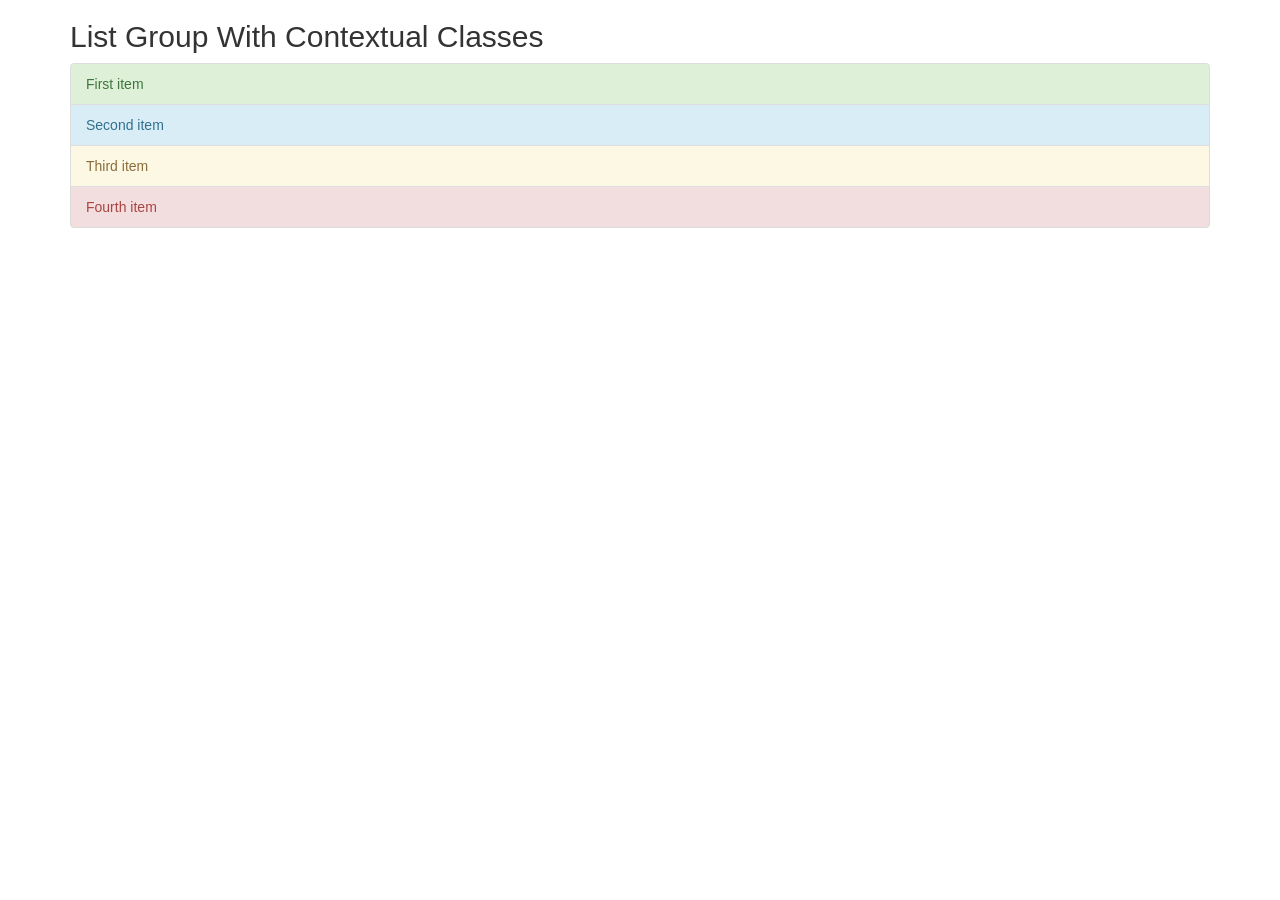
==== data/index.html @ b7281164 "Segundo robo, pero este si funciona!!!" ====
<!DOCTYPE html>
<html lang="en">
<head>
  <title>Bootstrap Example</title>
  <meta charset="utf-8">
  <meta name="viewport" content="width=device-width, initial-scale=1">
  <link rel="stylesheet" href="https://maxcdn.bootstrapcdn.com/bootstrap/3.4.1/css/bootstrap.min.css">
  <script src="https://ajax.googleapis.com/ajax/libs/jquery/3.5.1/jquery.min.js"></script>
  <script src="https://maxcdn.bootstrapcdn.com/bootstrap/3.4.1/js/bootstrap.min.js"></script>
</head>
<body>

<div class="container">
  <h2>List Group With Contextual Classes</h2>
  <ul class="list-group">
    <li class="list-group-item list-group-item-success">First item</li>
    <li class="list-group-item list-group-item-info">Second item</li>
    <li class="list-group-item list-group-item-warning">Third item</li>
    <li class="list-group-item list-group-item-danger">Fourth item</li>
  </ul>
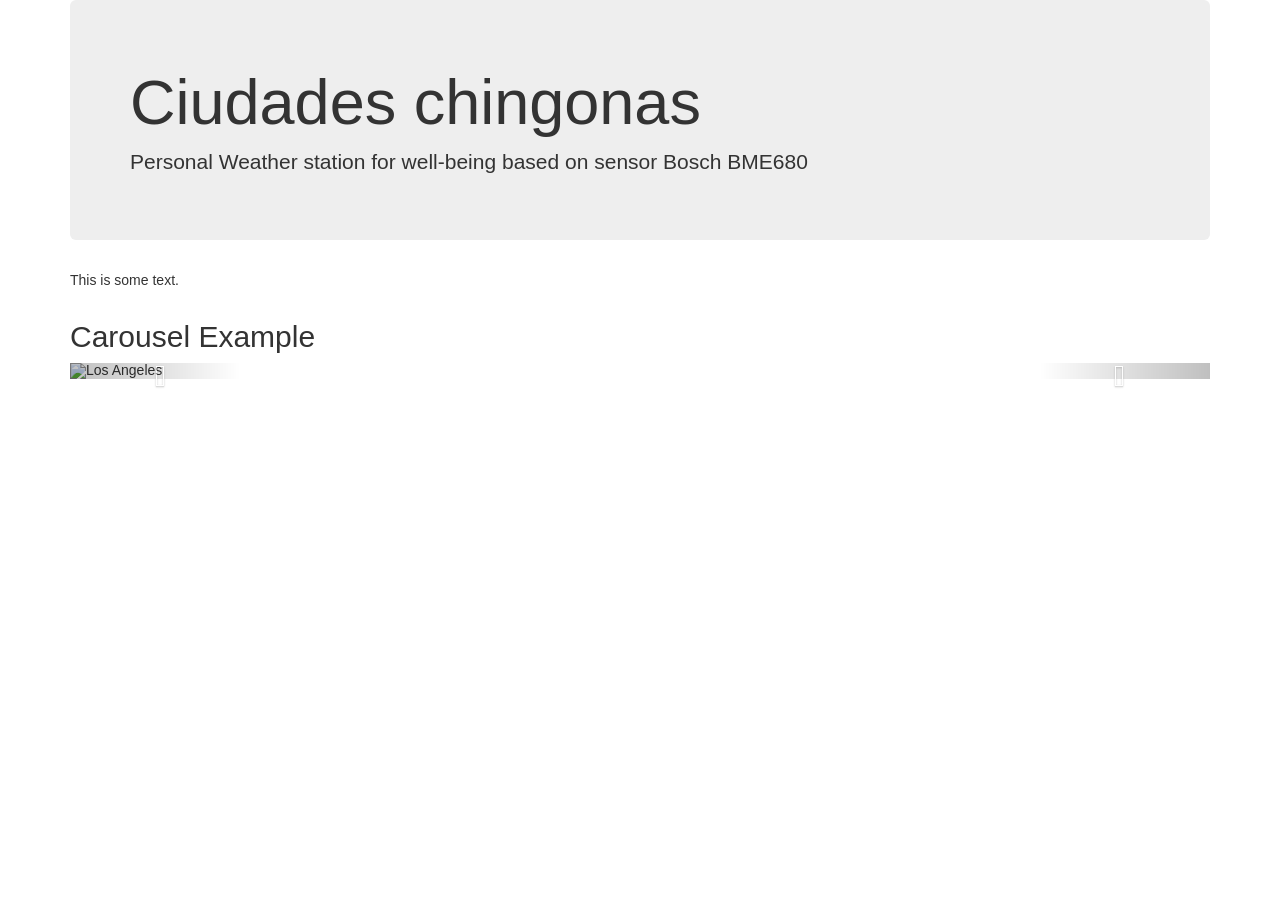
==== commit 68faa083: "Prueba de HighCharts inside Carousel con leyendo URI" ====
--- a/data/index.html
+++ b/data/index.html
@@ -1,20 +1,136 @@
 <!DOCTYPE html>
 <html lang="en">
+
 <head>
   <title>Bootstrap Example</title>
   <meta charset="utf-8">
   <meta name="viewport" content="width=device-width, initial-scale=1">
-  <link rel="stylesheet" href="https://maxcdn.bootstrapcdn.com/bootstrap/3.4.1/css/bootstrap.min.css">
-  <script src="https://ajax.googleapis.com/ajax/libs/jquery/3.5.1/jquery.min.js"></script>
-  <script src="https://maxcdn.bootstrapcdn.com/bootstrap/3.4.1/js/bootstrap.min.js"></script>
+  <link rel="stylesheet" href="bootstrap.min.css">
+  <script src="https://code.highcharts.com/highcharts.js"></script>
+
 </head>
+
 <body>
+  <div class="container">
+    <div class="jumbotron">
+      <h1>Ciudades chingonas</h1>
+      <p>Personal Weather station for well-being based on sensor Bosch BME680</p>
+    </div>
+    <p>This is some text.</p>
+  </div>
+  <div class="container">
+    <h2>Carousel Example</h2>
+    <div id="myCarousel" class="carousel slide" data-ride="carousel">
+      <!-- Indicators -->
+      <ol class="carousel-indicators">
+        <li data-target="#myCarousel" data-slide-to="0" class="active"></li>
+        <li data-target="#myCarousel" data-slide-to="1"></li>
+        <li data-target="#myCarousel" data-slide-to="2"></li>
+        <li data-target="#myCarousel" data-slide-to="3"></li>
 
-<div class="container">
-  <h2>List Group With Contextual Classes</h2>
-  <ul class="list-group">
-    <li class="list-group-item list-group-item-success">First item</li>
-    <li class="list-group-item list-group-item-info">Second item</li>
-    <li class="list-group-item list-group-item-warning">Third item</li>
-    <li class="list-group-item list-group-item-danger">Fourth item</li>
-  </ul>
+      </ol>
+
+      <!-- Wrapper for slides -->
+      <div class="carousel-inner">
+
+        <div class="item active">
+          <img src="https://cdn.pixabay.com/photo/2020/04/22/16/05/los-angeles-5078872__340.jpg" alt="Los Angeles" style="width:100%;">
+          <div class="carousel-caption">
+            <h3>Los Angeles</h3>
+            <p>LA is always so much fun!</p>
+          </div>
+        </div>
+
+        <div class="item">
+          <img src="https://www.urban-hub.com/wp/wp-content/uploads/2020/03/Chicago_City_Keyvisual_Teaser.jpg" alt="Chicago" style="width:100%;">
+          <div class="carousel-caption">
+            <h3>Chicago</h3>
+            <p>Thank you, Chicago!</p>
+          </div>
+        </div>
+
+        <div class="item">
+          <img src="https://newsdigitaltv.com/wp-content/uploads/2021/04/manza.jpg" alt="New York" style="width:100%;">
+          <div class="carousel-caption">
+            <h3>New York</h3>
+            <p>We love the Big Apple!</p>
+          </div>
+        </div>
+
+<!-- item de prueba -->
+        <div class="item">
+          <!-- <img src="https://newsdigitaltv.com/wp-content/uploads/2021/04/manza.jpg" alt="New York" style="width:100%;"> -->
+            <div id="chart-temperature" class="container"></div><br>
+          <div class="carousel-caption">
+            <h3>Temperature</h3>
+            <!-- <p>We love the Big Apple!</p> -->
+          </div>
+        </div>
+<!-- /////////////////////// -->
+      </div>
+
+      <!-- Left and right controls -->
+      <a class="left carousel-control" href="#myCarousel" data-slide="prev">
+        <span class="glyphicon glyphicon-chevron-left"></span>
+        <span class="sr-only">Previous</span>
+      </a>
+      <a class="right carousel-control" href="#myCarousel" data-slide="next">
+        <span class="glyphicon glyphicon-chevron-right"></span>
+        <span class="sr-only">Next</span>
+      </a>
+    </div>
+  </div>
+
+
+  <script src="jquery.min.js"></script>
+  <script src="bootstrap.min.js"></script>
+</body>
+
+<!-- script temperature -->
+<script>
+var chartT = new Highcharts.Chart({
+    chart: { renderTo: 'chart-temperature',
+             backgroundColor: '#FCFFC5'  },
+    title: { text: 'BME680 Temperature Chart' },
+    series: [{
+        showInLegend: false,
+        data: []
+    }],
+    plotOptions: {
+        line: {
+            animation: false,
+            dataLabels: { enabled: true }
+        },
+        series: { color: '#059e8a' }
+    },
+    xAxis: {
+        type: 'datetime',
+        dateTimeLabelFormats: { second: '%H:%M:%S' }
+    },
+    yAxis: {
+        title: { text: 'Temperature in Celsius' }
+    },
+    credits: { enabled: false }
+});
+setInterval(function () {
+    var xhttp = new XMLHttpRequest();
+    xhttp.onreadystatechange = function () {
+        if (this.readyState == 4 && this.status == 200) {
+            var x = (new Date()).getTime(),
+                y = parseFloat(this.responseText);
+
+            if (chartT.series[0].data.length > 40) {
+                chartT.series[0].addPoint([x, y], true, true, true);
+            } else {
+                chartT.series[0].addPoint([x, y], true, false, true);
+            }
+        }
+    };
+    xhttp.open("GET", "/temperature", true);
+    xhttp.send();
+}, 2000);
+</script>
+<!-- ********************* -->
+
+
+</html>
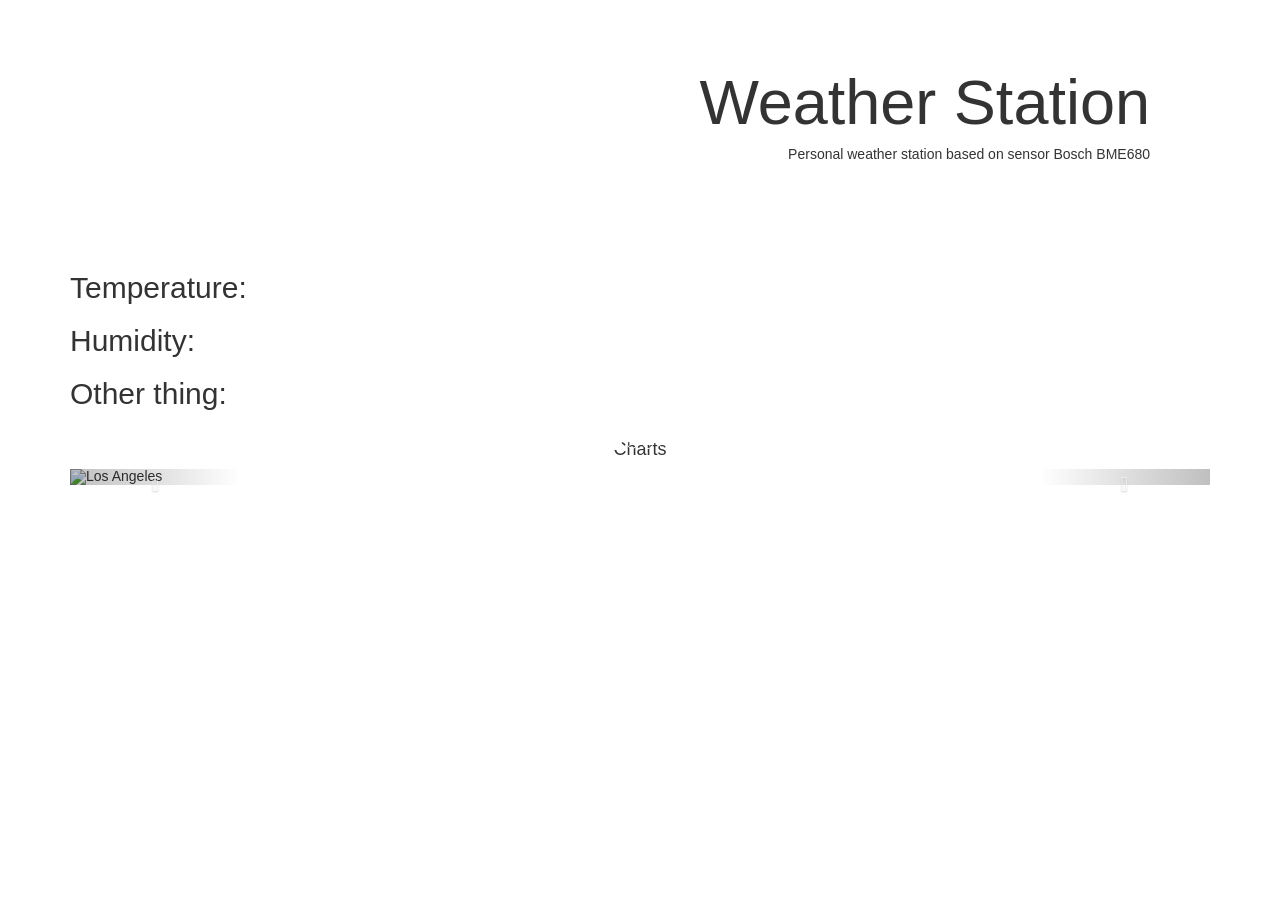
==== commit 103fef67: "Datos de envio completados y jumbotron casi listo. Falta casi todo el front-end" ====
--- a/data/index.html
+++ b/data/index.html
@@ -2,25 +2,53 @@
 <html lang="en">
 
 <head>
-  <title>Bootstrap Example</title>
+  <title>Weather Station</title>
   <meta charset="utf-8">
   <meta name="viewport" content="width=device-width, initial-scale=1">
   <link rel="stylesheet" href="bootstrap.min.css">
   <script src="https://code.highcharts.com/highcharts.js"></script>
-
 </head>
+
+<!-- jumbotron "https://i.ibb.co/4N8XXjh/frame7.png" -->
 
 <body>
   <div class="container">
+    <style>
+  .jumbotron {
+    background: url("https://i.ibb.co/RH3ssCR/frame7.png");
+    height: 100%;
+    /* You must set a specified height */
+    background-position: left bottom; /* Center the image */
+    background-repeat: no-repeat;
+    /* Do not repeat the image */
+    background-size: cover;
+  }
+
+  /* .jumbotron {
+    background-image: url(https://i.ibb.co/5jM9DC8/frame5.png);
+    background-size: cover;
+    height: 100%;} */
+</style>
     <div class="jumbotron">
-      <h1>Ciudades chingonas</h1>
-      <p>Personal Weather station for well-being based on sensor Bosch BME680</p>
+      <h1 class="text-right"> Weather Station</h1>
+      <h5 class="text-right">Personal weather station based on sensor Bosch BME680</h5>
     </div>
-    <p>This is some text.</p>
   </div>
+
+<div class="container">
+  <h2>Temperature:</h2>
+  <h3 id="temp"></h3>
+  <h2>Humidity:</h2>
+  <h3 id="hum"></h3>
+  <h2>Other thing:</h2>
+  <h3 id="pres"></h3>
+</div>
+  <!-- fin jumbotron   -->
+
+  <!-- Carousel -->
   <div class="container">
-    <h2>Carousel Example</h2>
-    <div id="myCarousel" class="carousel slide" data-ride="carousel">
+    <h4 class="text-center">Charts</h4>
+    <div id="myCarousel" class="carousel slide" data-ride="carousel" data-interval="false">
       <!-- Indicators -->
       <ol class="carousel-indicators">
         <li data-target="#myCarousel" data-slide-to="0" class="active"></li>
@@ -57,27 +85,35 @@
           </div>
         </div>
 
-<!-- item de prueba -->
+        <!-- item de prueba -->
         <div class="item">
           <!-- <img src="https://newsdigitaltv.com/wp-content/uploads/2021/04/manza.jpg" alt="New York" style="width:100%;"> -->
-            <div id="chart-temperature" class="container"></div><br>
+          <div id="chart-temperature" class="container"></div><br>
           <div class="carousel-caption">
             <h3>Temperature</h3>
             <!-- <p>We love the Big Apple!</p> -->
           </div>
         </div>
-<!-- /////////////////////// -->
+        <!-- /////////////////////// -->
       </div>
 
       <!-- Left and right controls -->
       <a class="left carousel-control" href="#myCarousel" data-slide="prev">
-        <span class="glyphicon glyphicon-chevron-left"></span>
+  <span class="glyphicon glyphicon-arrow-left"></span>
+  <span class="sr-only">Previous</span>
+</a>
+<a class="right carousel-control" href="#myCarousel" data-slide="next">
+  <span class="glyphicon glyphicon-arrow-right"></span>
+  <span class="sr-only">Next</span>
+</a>
+      <!-- <a class="left carousel-control" href="#myCarousel" data-slide="prev">
+        <span class="glyphicon glyphicon-backward"></span>
         <span class="sr-only">Previous</span>
       </a>
       <a class="right carousel-control" href="#myCarousel" data-slide="next">
-        <span class="glyphicon glyphicon-chevron-right"></span>
+        <span class="glyphicon glyphicon-forward"></span>
         <span class="sr-only">Next</span>
-      </a>
+      </a> -->
     </div>
   </div>
 
@@ -88,48 +124,87 @@
 
 <!-- script temperature -->
 <script>
-var chartT = new Highcharts.Chart({
-    chart: { renderTo: 'chart-temperature',
-             backgroundColor: '#FCFFC5'  },
-    title: { text: 'BME680 Temperature Chart' },
+  var chartT = new Highcharts.Chart({
+    chart: {
+      renderTo: 'chart-temperature',
+      backgroundColor: '#FCFFC5'
+    },
+    title: {
+      text: 'BME680 Temperature Chart'
+    },
     series: [{
-        showInLegend: false,
-        data: []
+      showInLegend: false,
+      data: []
     }],
     plotOptions: {
-        line: {
-            animation: false,
-            dataLabels: { enabled: true }
-        },
-        series: { color: '#059e8a' }
+      line: {
+        animation: true,
+        dataLabels: {
+          enabled: true
+        }
+      },
+      series: {
+        color: '#059e8a'
+      }
     },
     xAxis: {
-        type: 'datetime',
-        dateTimeLabelFormats: { second: '%H:%M:%S' }
+      type: 'datetime',
+      dateTimeLabelFormats: {
+        second: '%H:%M:%S'
+      }
     },
     yAxis: {
-        title: { text: 'Temperature in Celsius' }
-    },
-    credits: { enabled: false }
-});
-setInterval(function () {
+      title: {
+        text: 'Temperature in Celsius'
+      }
+    },
+    credits: {
+      enabled: false
+    }
+  });
+  setInterval(function() {
     var xhttp = new XMLHttpRequest();
-    xhttp.onreadystatechange = function () {
-        if (this.readyState == 4 && this.status == 200) {
-            var x = (new Date()).getTime(),
-                y = parseFloat(this.responseText);
-
-            if (chartT.series[0].data.length > 40) {
-                chartT.series[0].addPoint([x, y], true, true, true);
-            } else {
-                chartT.series[0].addPoint([x, y], true, false, true);
-            }
+    xhttp.onreadystatechange = function() {
+      if (this.readyState == 4 && this.status == 200) {
+        var x = (new Date()).getTime(),
+          y = parseFloat(this.responseText);
+
+        if (chartT.series[0].data.length > 40) {
+          chartT.series[0].addPoint([x, y], true, true, true);
+        } else {
+          chartT.series[0].addPoint([x, y], true, false, true);
         }
+      }
     };
     xhttp.open("GET", "/temperature", true);
     xhttp.send();
-}, 2000);
+  }, 2000);
 </script>
+<!-- **********Script reception data*********** -->
+<script>
+  function renew() {
+    fetch('/info').then(function(response) {
+      return response.json();
+    }).then(function(array) {
+      var elem = document.querySelector('#temp');
+      array[2] != 'nan' ? elem.innerHTML = array[0] + '°C' : elem.innerHTML = '---------';
+      elem = document.querySelector('#hum');
+      array[2] != 'nan' ? elem.innerHTML = array[1] + ' %' : elem.innerHTML = 'Fehler';
+      elem = document.querySelector('#pres');
+      array[2] != 'nan' ? elem.innerHTML = array[2] + ' hPa' : elem.innerHTML = '---------';
+    });
+  }
+  document.addEventListener('DOMContentLoaded', renew);
+  setInterval(renew, 1000)
+</script>
+<!-- ********************* -->
+<!-- ********************* -->
+<!-- ********************* -->
+<!-- ********************* -->
+<!-- ********************* -->
+<!-- ********************* -->
+<!-- ********************* -->
+<!-- ********************* -->
 <!-- ********************* -->
 
 
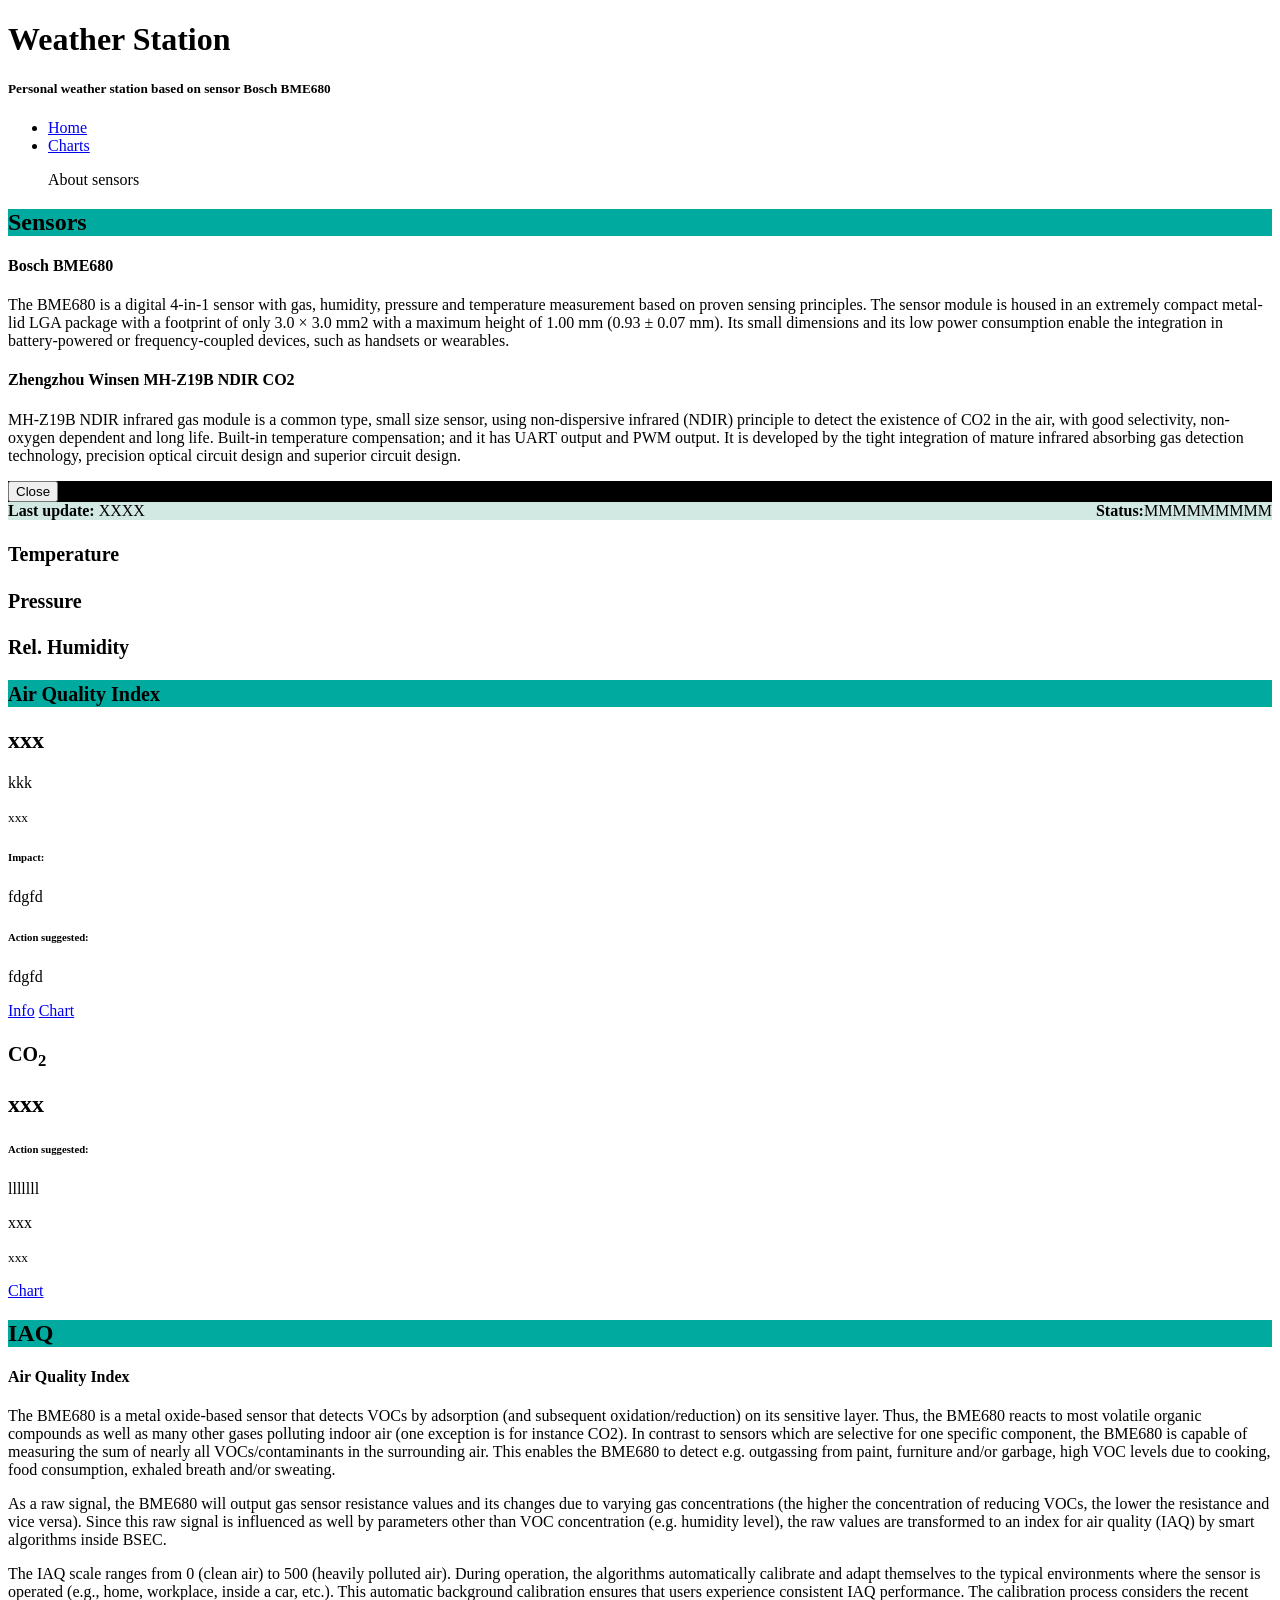
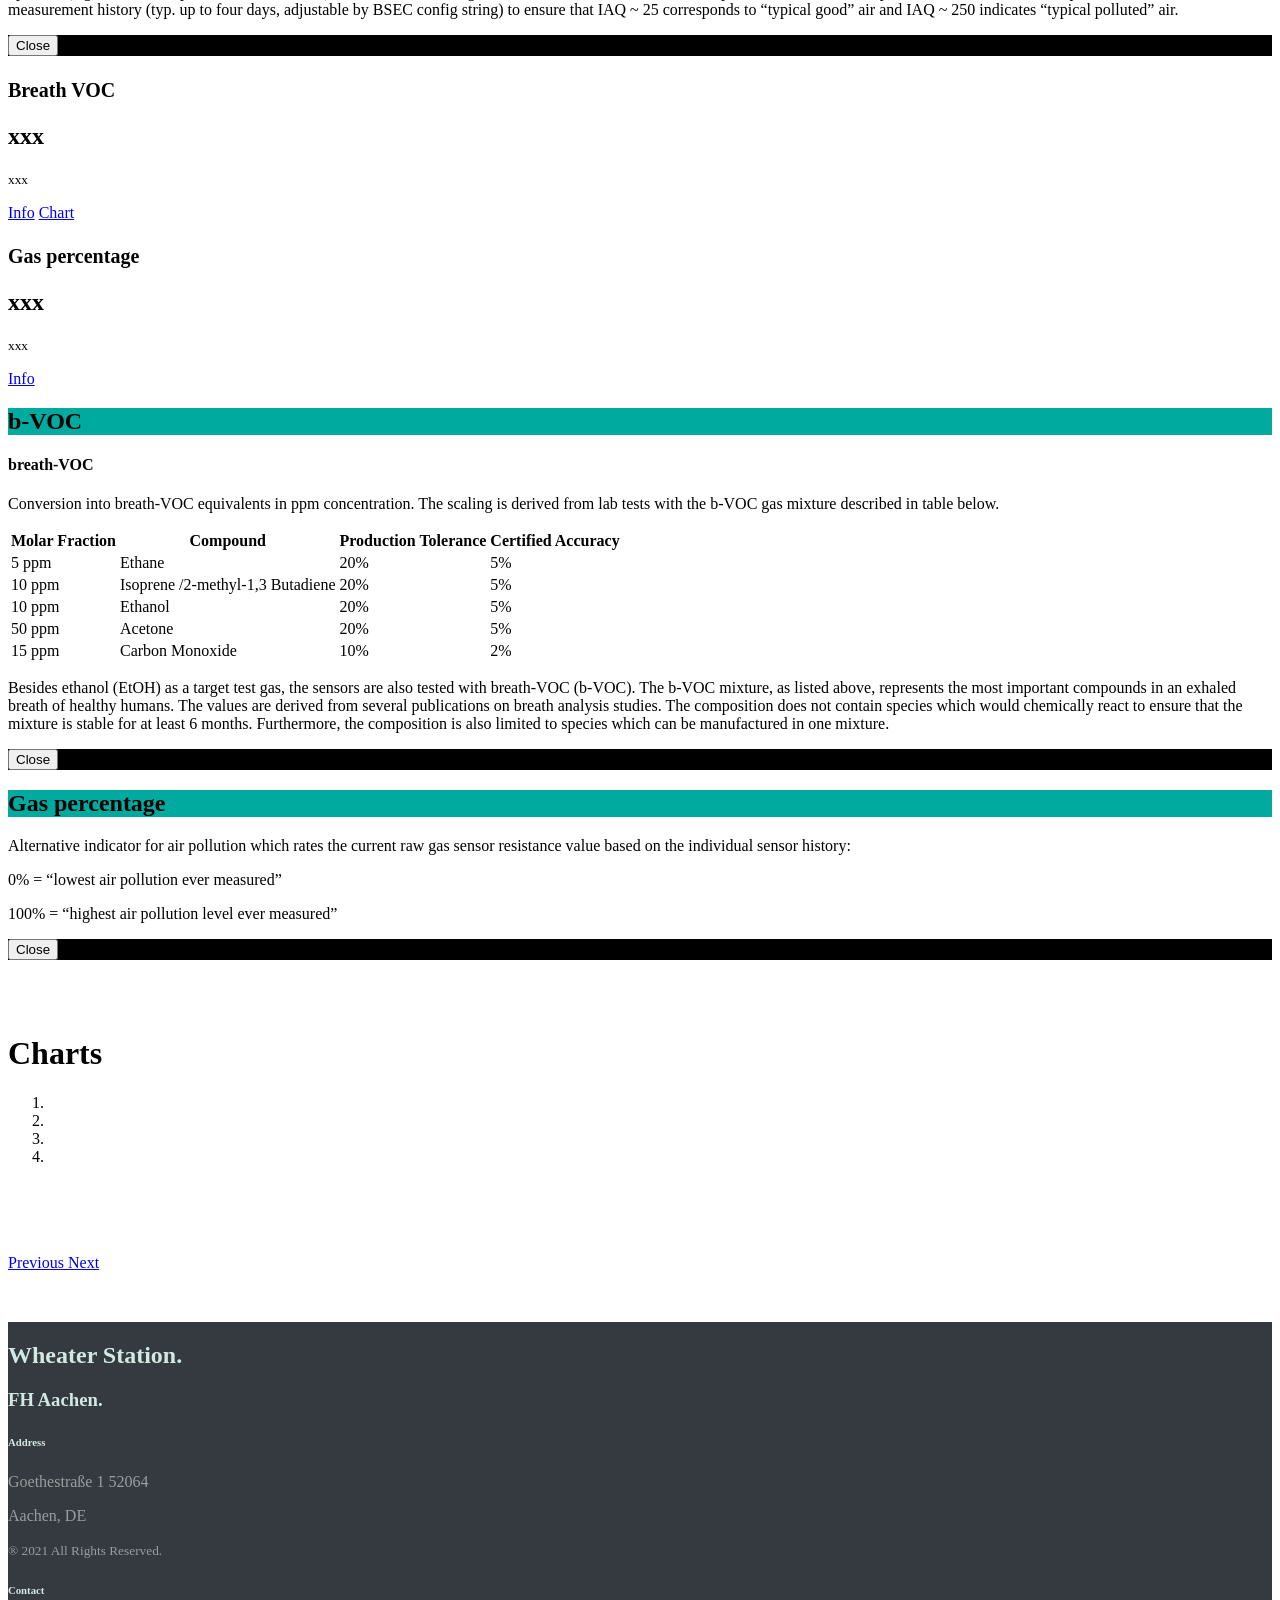
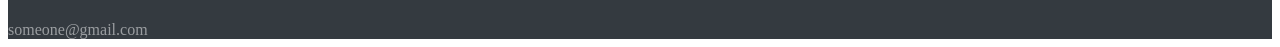
==== commit 7e74b1d0: "First web server release" ====
--- a/data/index.html
+++ b/data/index.html
@@ -12,114 +12,531 @@
 <!-- jumbotron "https://i.ibb.co/4N8XXjh/frame7.png" -->
 
 <body>
+
   <div class="container">
     <style>
-  .jumbotron {
-    background: url("https://i.ibb.co/RH3ssCR/frame7.png");
-    height: 100%;
-    /* You must set a specified height */
-    background-position: left bottom; /* Center the image */
-    background-repeat: no-repeat;
-    /* Do not repeat the image */
-    background-size: cover;
-  }
-
-  /* .jumbotron {
-    background-image: url(https://i.ibb.co/5jM9DC8/frame5.png);
-    background-size: cover;
-    height: 100%;} */
-</style>
-    <div class="jumbotron">
+      .jumbotron {
+        background: url("https://i.ibb.co/RH3ssCR/frame7.png");
+        height: 100%;
+        /* You must set a specified height */
+        background-position: left bottom;
+        /* Center the image */
+        background-repeat: no-repeat;
+        /* Do not repeat the image */
+        background-size: cover;
+      }
+    </style>
+    <div class="jumbotron" id="webhome">
       <h1 class="text-right"> Weather Station</h1>
       <h5 class="text-right">Personal weather station based on sensor Bosch BME680</h5>
     </div>
   </div>
-
-<div class="container">
-  <h2>Temperature:</h2>
-  <h3 id="temp"></h3>
-  <h2>Humidity:</h2>
-  <h3 id="hum"></h3>
-  <h2>Other thing:</h2>
-  <h3 id="pres"></h3>
-</div>
-  <!-- fin jumbotron   -->
-
-  <!-- Carousel -->
+  <!----------------------------------------------------------->
+  <!-- Nav bar -->
+
+  <!-- <div class="container"> -->
+  <nav class="navbar navbar-expand-sm bg-dark navbar-dark sticky-top">
+    <!-- <a class="navbar-brand" href="#">WebSiteName</a> -->
+    <!-- <a class="navbar-brand" id="hora">Logo</a> -->
+    <ul class="navbar-nav mr-auto">
+      <li class="nav-item">
+        <a class="nav-link" href="#webhome">Home</a>
+      </li>
+      <li class="nav-item">
+        <a class="nav-link" href="#gotocharts">Charts</a>
+      </li>
+    </ul>
+    <!-- <ul class="nav navbar-nav"> -->
+    <!-- <li class="active"><a href="#webhome">Home</a></li> -->
+    <!-- <li class="active"><a href="#placecharts">Charts</a></li> -->
+    <!-- <li><a href="#webshome">Page 1</a></li>
+        <li><a href="#">Page 2</a></li> -->
+    <!-- </ul> -->
+    <ul class="nav navbar-nav">
+      <!-- <li><a href="#"><span class="glyphicon glyphicon-user"></span> Sign Up</a></li> -->
+      <!-- <li><a href="#">About</a></li> -->
+      <!-- <li><a data-toggle="modal" data-target="#myModal">About sensors</a></li> -->
+      <span class="navbar-text" data-toggle="modal" data-target="#myModalAbout">About sensors</span>
+
+    </ul>
+    <!-- ------- -->
+    <!-- Modal -->
+    <!-- ------- -->
+  </nav>
+
+  <!-- START MODAL ABOUT -->
+  <div class="modal fade" id="myModalAbout">
+    <div class="modal-dialog">
+
+      <!-- Modal content-->
+      <style>
+        .modal-header {
+          background-color: #00AA9E
+        }
+
+        .modal-footer {
+          background-color: #000000
+        }
+      </style>
+      <div class="modal-content">
+        <div class="modal-header">
+          <!-- <button type="button" class="close" data-dismiss="modal">&times;</button> -->
+          <h2 class="modal-title">Sensors</h2>
+        </div>
+        <div class="modal-body">
+          <h4> Bosch BME680 </h4>
+          <p>The BME680 is a digital 4-in-1 sensor with gas, humidity,
+            pressure and temperature measurement based on proven sensing
+            principles. The sensor module is housed in an extremely compact
+            metal-lid LGA package with a footprint of only 3.0 × 3.0 mm2 with
+            a maximum height of 1.00 mm (0.93 ± 0.07 mm). Its small dimensions
+            and its low power consumption enable the integration in battery-powered
+            or frequency-coupled devices, such as handsets or wearables.</p>
+          <h4> Zhengzhou Winsen MH-Z19B NDIR CO2 </h4>
+          <p>MH-Z19B NDIR infrared gas module is a common type, small size
+            sensor, using non-dispersive infrared (NDIR) principle to detect
+            the existence of CO2 in the air, with good selectivity,
+            non-oxygen dependent and long life. Built-in temperature compensation;
+            and it has UART output and PWM output. It is developed by the
+            tight integration of mature infrared absorbing gas detection
+            technology, precision optical circuit design and superior
+            circuit design.</p>
+        </div>
+        <div class="modal-footer">
+          <button type="button" class="btn btn-danger" data-dismiss="modal">Close</button>
+        </div>
+      </div>
+
+    </div>
+  </div>
+  <!-- ENDS MODAL ABOUT -->
+
+
+
+  <!-- ALERT BAR START -->
   <div class="container">
-    <h4 class="text-center">Charts</h4>
-    <div id="myCarousel" class="carousel slide" data-ride="carousel" data-interval="false">
-      <!-- Indicators -->
+
+    <style>
+      .alert-custom {
+        background-color: #D1E8E3;
+        color: #000000;
+      }
+    </style>
+
+    <div class="alert alert-custom show" role="alert">
+      <strong>Last update:</strong> <span id="hora">XXXX</span>
+      <span style="float:right;" id="text_status"> MMMMMMMMM </span>
+      <span style="float:right;"><strong> Status: </strong></span>
+    </div>
+
+  </div>
+
+  <!-- ALERT BAR END -->
+
+  <!-- QUITAR, EN LO QUE DESCUBRO COMO CAMBIAR EL COLOR -->
+  <!-- <input type="hidden" id="iaq_color"> -->
+  <!-- ************************************************ -->
+
+  <div class="container">
+    <div class="col d-flex justify-content-center">
+      <div class="card-columns">
+
+        <div class="card text-center border-dark mt-3 mb-3" style="max-width: 18rem;">
+          <div class="card-header text-white bg-dark">
+            <h2> <small>Temperature</small></h2>
+          </div>
+          <div class="card-body text-dark">
+            <h2 class="card-title" id="temp"></h2>
+          </div>
+        </div>
+
+        <div class="card text-center border-dark mt-3 mb-3" style="max-width: 18rem;">
+          <div class="card-header text-white bg-dark">
+            <h2> <small>Pressure</small></h2>
+          </div>
+          <div class="card-body text-dark">
+            <h2 class="card-title" id="pres"></h2>
+          </div>
+        </div>
+
+        <div class="card text-center border-dark mt-3 mb-3" style="max-width: 18rem;">
+          <div class="card-header text-white bg-dark">
+            <h2> <small>Rel. Humidity</small></h2>
+          </div>
+          <div class="card-body text-dark">
+            <h2 class="card-title" id="hum"></h2>
+          </div>
+        </div>
+      </div>
+    </div>
+  </div>
+
+
+  <!-- tarjetas de iaq y co2 -->
+  <div class="container">
+    <div class="col d-flex justify-content-center">
+      <div class="card-deck">
+        <div class="card text-center border-dark mt-3 mb-3" style="min-width: 22rem;">
+          <!-- <div class="card-header text-white bg-dark"> -->
+          <div class="card-header text-white" style="background-color: #00AA9E ;">
+            <h2> <small>Air Quality Index</small></h2>
+          </div>
+          <div class="card-body text-dark">
+            <h2 class="card-title" id="iaq_number">xxx</h2>
+            <p id="iaq_quality">kkk</p>
+            <input type="hidden" id="iaq_color">
+            <!-- <p id="iaq_quality">xxx</p> -->
+            <p><small class="text-muted" id="iaq_accuracy">xxx</small></p>
+            <!-- <h6 id="iaq_accuracy">ssf</h6> -->
+            <h6><strong>Impact:</strong></h6>
+            <p id="iaq_impact">fdgfd</p>
+            <h6><strong>Action suggested:</strong></h6>
+            <p id="iaq_suggested">fdgfd</p>
+            <a href="#" class="card-link" data-toggle="modal" data-target="#myModalIAQ">Info</a>
+            <a href="#gotocharts" class="card-link" id="gotoIAQChart">Chart</a>
+          </div>
+        </div>
+
+        <div class="card text-center border-dark mt-3 mb-3" style="min-width: 22rem;">
+          <div class="card-header text-white bg-dark">
+            <h2> <small>CO<sub>2</sub></small></h2>
+          </div>
+          <div class="card-body text-dark">
+            <h2 class="card-title" id="co2_mess">xxx</h2>
+            <!-- <h5 class="card-title" id="co2_stimation">xxx</h5> -->
+            <h6><strong>Action suggested:</strong></h6>
+            <p id="co2_sugested">lllllll</p>
+            <p class="card-title" id="co2_stimation">xxx</p>
+            <!-- <h6 class="card-title" id="co2_accuracy">xxx</h6> -->
+            <p><small class="text-muted" id="co2_accuracy">xxx</small></p>
+
+            <a href="#gotocharts" class="card-link" id="gotoCO2Chart">Chart</a>
+          </div>
+        </div>
+      </div>
+
+    </div>
+  </div>
+
+  <!-- START MODAL IAQ -->
+  <div class="modal fade" id="myModalIAQ">
+    <div class="modal-dialog">
+
+      <!-- Modal content-->
+      <style>
+        .modal-header {
+          background-color: #00AA9E
+        }
+
+        .modal-footer {
+          background-color: #000000
+        }
+      </style>
+      <div class="modal-content">
+        <div class="modal-header">
+          <!-- <button type="button" class="close" data-dismiss="modal">&times;</button> -->
+          <h2 class="modal-title">IAQ</h2>
+        </div>
+        <div class="modal-body">
+          <h4> Air Quality Index </h4>
+          <p>The BME680 is a metal oxide-based sensor that detects VOCs by adsorption (and subsequent oxidation/reduction) on its sensitive layer. Thus, the BME680 reacts to most volatile organic compounds as well as many other gases polluting indoor
+            air (one exception is for instance CO2). In contrast to sensors which are selective for one specific component, the BME680 is capable of measuring the sum of nearly all VOCs/contaminants in the surrounding air. This enables the BME680 to
+            detect e.g. outgassing from paint, furniture and/or garbage, high VOC levels due to cooking, food consumption, exhaled breath and/or sweating.</p>
+          <p>As a raw signal, the BME680 will output gas sensor resistance values and its changes due to varying gas concentrations (the higher the concentration of reducing VOCs, the lower the resistance and vice versa). Since this raw signal is
+            influenced as well by parameters other than VOC concentration (e.g. humidity level), the raw values are transformed to an index for air quality (IAQ) by smart algorithms inside BSEC.</p>
+          <p>The IAQ scale ranges from 0 (clean air) to 500 (heavily polluted air). During operation, the algorithms automatically calibrate and adapt themselves to the typical environments where the sensor is operated (e.g., home, workplace, inside
+            a car, etc.). This automatic background calibration ensures that users experience consistent IAQ performance. The calibration process considers the recent measurement history (typ. up to four days, adjustable by BSEC config string) to
+            ensure that IAQ ~ 25 corresponds to “typical good” air and IAQ ~ 250 indicates “typical polluted” air.</p>
+
+        </div>
+        <div class="modal-footer">
+          <button type="button" class="btn btn-danger" data-dismiss="modal">Close</button>
+        </div>
+      </div>
+
+    </div>
+  </div>
+  <!-- ENDS MODAL IAQ -->
+
+
+  <!-- tarjetas de breat voc y gas percentage -->
+  <div class="container">
+    <div class="col d-flex justify-content-center">
+      <div class="card-deck">
+        <div class="card text-center border-dark mt-3 mb-3" style="min-width: 20rem;">
+          <div class="card-header text-white bg-dark">
+            <h2> <small>Breath VOC </small></h2>
+          </div>
+          <div class="card-body text-dark">
+            <h2 class="card-title" id="breath_voc">xxx</h2>
+            <p><small class="text-muted" id="breath_voc_accuracy">xxx</small></p>
+            <a href="#" class="card-link" data-toggle="modal" data-target="#myModalbVOC">Info</a>
+            <a href="#gotocharts" class="card-link" id="gotobVOCChart">Chart</a>
+          </div>
+        </div>
+
+        <div class="card text-center border-dark mt-3 mb-3" style="min-width: 20rem;">
+          <div class="card-header text-white bg-dark">
+            <h2> <small>Gas percentage</small></h2>
+          </div>
+          <div class="card-body text-dark">
+            <h2 class="card-title" id="gaspercent">xxx</h2>
+            <p><small class="text-muted" id="gaspercent_accuracy">xxx</small></p>
+
+            <a href="#" class="card-link" data-toggle="modal" data-target="#myModalgas">Info</a>
+          </div>
+        </div>
+      </div>
+    </div>
+  </div>
+
+
+  <!-- START MODAL breathVOC -->
+  <div class="modal fade" id="myModalbVOC">
+    <div class="modal-dialog">
+
+      <style>
+        .modal-header {
+          background-color: #00AA9E
+        }
+
+        .modal-footer {
+          background-color: #000000
+        }
+      </style>
+      <div class="modal-content">
+        <div class="modal-header">
+          <!-- <button type="button" class="close" data-dismiss="modal">&times;</button> -->
+          <h2 class="modal-title">b-VOC</h2>
+        </div>
+        <div class="modal-body">
+          <h4> breath-VOC </h4>
+          <p>Conversion into breath-VOC equivalents in ppm concentration. The scaling is derived from lab tests with the b-VOC gas mixture described in table below.</p>
+          <table class="table table-bordered">
+            <thead>
+              <tr>
+                <th>Molar Fraction</th>
+                <th>Compound</th>
+                <th>Production Tolerance</th>
+                <th>Certified Accuracy</th>
+              </tr>
+            </thead>
+            <tbody>
+              <tr>
+                <td>5 ppm</td>
+                <td>Ethane</td>
+                <td>20%</td>
+                <td>5%</td>
+              </tr>
+              <tr>
+                <td>10 ppm</td>
+                <td>Isoprene /2-methyl-1,3 Butadiene</td>
+                <td>20%</td>
+                <td>5%</td>
+              </tr>
+              <tr>
+                <td>10 ppm</td>
+                <td>Ethanol</td>
+                <td>20%</td>
+                <td>5%</td>
+              </tr>
+              <tr>
+                <td>50 ppm</td>
+                <td>Acetone</td>
+                <td>20%</td>
+                <td>5%</td>
+              </tr>
+              <tr>
+                <td>15 ppm</td>
+                <td>Carbon Monoxide</td>
+                <td>10%</td>
+                <td>2%</td>
+              </tr>
+            </tbody>
+          </table>
+          <p>Besides ethanol (EtOH) as a target test gas, the sensors are also tested with breath-VOC (b-VOC). The b-VOC mixture, as listed above, represents the most important compounds in an exhaled breath of healthy humans. The values are
+            derived from several publications on breath analysis studies. The composition does not contain species which would chemically react to ensure that the mixture is stable for at least 6 months. Furthermore, the composition is also limited
+            to species which can be manufactured in one mixture.</p>
+
+        </div>
+        <div class="modal-footer">
+          <button type="button" class="btn btn-danger" data-dismiss="modal">Close</button>
+        </div>
+      </div>
+
+    </div>
+  </div>
+  <!-- ENDS MODAL breathVOC -->
+
+
+  <!-- START MODAL gas percentage -->
+  <div class="modal fade" id="myModalgas">
+    <div class="modal-dialog">
+
+      <style>
+        .modal-header {
+          background-color: #00AA9E
+        }
+
+        .modal-footer {
+          background-color: #000000
+        }
+      </style>
+      <div class="modal-content">
+        <div class="modal-header">
+          <!-- <button type="button" class="close" data-dismiss="modal">&times;</button> -->
+          <h2 class="modal-title">Gas percentage</h2>
+        </div>
+        <div class="modal-body">
+          <p>Alternative indicator for air pollution which rates the current raw gas sensor resistance value based on the individual sensor history:</p>
+          <p>0% = “lowest air pollution ever measured”</p>
+          <p>100% = “highest air pollution level ever measured”</p>
+        </div>
+        <div class="modal-footer">
+          <button type="button" class="btn btn-danger" data-dismiss="modal">Close</button>
+        </div>
+      </div>
+
+    </div>
+  </div>
+  <!-- ENDS MODAL gas percentage -->
+  <br id="gotocharts">
+  <br>
+  <br>
+  <!-- este es el pendejo carousel -->
+  <div class="container text-center">
+    <h1> Charts </h1>
+    <div id="carouselExampleIndicators" class="carousel slide" data-interval="false" data-ride="carousel">
       <ol class="carousel-indicators">
-        <li data-target="#myCarousel" data-slide-to="0" class="active"></li>
-        <li data-target="#myCarousel" data-slide-to="1"></li>
-        <li data-target="#myCarousel" data-slide-to="2"></li>
-        <li data-target="#myCarousel" data-slide-to="3"></li>
-
+        <li data-target="#carouselExampleIndicators" data-slide-to="0" class="active"></li>
+        <li data-target="#carouselExampleIndicators" data-slide-to="1"></li>
+        <li data-target="#carouselExampleIndicators" data-slide-to="2"></li>
+        <li data-target="#carouselExampleIndicators" data-slide-to="3"></li>
       </ol>
-
-      <!-- Wrapper for slides -->
       <div class="carousel-inner">
-
-        <div class="item active">
-          <img src="https://cdn.pixabay.com/photo/2020/04/22/16/05/los-angeles-5078872__340.jpg" alt="Los Angeles" style="width:100%;">
-          <div class="carousel-caption">
-            <h3>Los Angeles</h3>
-            <p>LA is always so much fun!</p>
-          </div>
-        </div>
-
-        <div class="item">
-          <img src="https://www.urban-hub.com/wp/wp-content/uploads/2020/03/Chicago_City_Keyvisual_Teaser.jpg" alt="Chicago" style="width:100%;">
-          <div class="carousel-caption">
-            <h3>Chicago</h3>
-            <p>Thank you, Chicago!</p>
-          </div>
-        </div>
-
-        <div class="item">
-          <img src="https://newsdigitaltv.com/wp-content/uploads/2021/04/manza.jpg" alt="New York" style="width:100%;">
-          <div class="carousel-caption">
-            <h3>New York</h3>
-            <p>We love the Big Apple!</p>
-          </div>
-        </div>
-
-        <!-- item de prueba -->
-        <div class="item">
-          <!-- <img src="https://newsdigitaltv.com/wp-content/uploads/2021/04/manza.jpg" alt="New York" style="width:100%;"> -->
+        <div class="carousel-item active">
           <div id="chart-temperature" class="container"></div><br>
-          <div class="carousel-caption">
-            <h3>Temperature</h3>
-            <!-- <p>We love the Big Apple!</p> -->
-          </div>
-        </div>
-        <!-- /////////////////////// -->
+          <!-- <img class="d-block w-100" src="..." alt="First slide"> -->
+        </div>
+        <div class="carousel-item">
+          <div id="chart-IAQ" class="container"></div><br>
+          <!-- <img class="d-block w-100" src="..." alt="Second slide"> -->
+        </div>
+        <div class="carousel-item">
+          <div id="chart-co2" class="container"></div><br>
+          <!-- <img class="d-block w-100" src="..." alt="Third slide"> -->
+        </div>
+        <div class="carousel-item">
+          <div id="chart-breathvoc" class="container"></div><br>
+          <!-- <img class="d-block w-100" src="..." alt="Third slide"> -->
+        </div>
       </div>
-
-      <!-- Left and right controls -->
-      <a class="left carousel-control" href="#myCarousel" data-slide="prev">
-  <span class="glyphicon glyphicon-arrow-left"></span>
-  <span class="sr-only">Previous</span>
-</a>
-<a class="right carousel-control" href="#myCarousel" data-slide="next">
-  <span class="glyphicon glyphicon-arrow-right"></span>
-  <span class="sr-only">Next</span>
-</a>
-      <!-- <a class="left carousel-control" href="#myCarousel" data-slide="prev">
-        <span class="glyphicon glyphicon-backward"></span>
+      <a class="carousel-control-prev" href="#carouselExampleIndicators" role="button" data-slide="prev">
+        <span class="carousel-control-prev-icon" aria-hidden="false"></span>
         <span class="sr-only">Previous</span>
       </a>
-      <a class="right carousel-control" href="#myCarousel" data-slide="next">
-        <span class="glyphicon glyphicon-forward"></span>
+      <a class="carousel-control-next" href="#carouselExampleIndicators" role="button" data-slide="next">
+        <span class="carousel-control-next-icon" aria-hidden="false"></span>
         <span class="sr-only">Next</span>
-      </a> -->
-    </div>
-  </div>
-
-
+      </a>
+    </div>
+  </div>
+  <!-- Termina carousel -->
+
+  <!-- Empieza footer -->
+  <div class="container-fluid pb-0 mb-0 justify-content-center text-light ">
+
+    <style>
+      .container-fluid {
+        overflow: hidden;
+        margin-top: 50px;
+        background: #343a40;
+        color: #9a9da0 !important;
+        margin-bottom: 0;
+        padding-bottom: 0
+      }
+
+      .bold-text {
+        /* color: #989c9e !important */
+        color: #D1E8E3 !important
+      }
+
+    </style>
+
+    <footer>
+      <div class="row my-5 justify-content-center py-5">
+        <div class="col-11">
+          <div class="row ">
+            <div class="col-xl-8 col-md-4 col-sm-4 col-12 my-auto mx-auto a">
+              <h2 class="text-muted mb-md-0 mb-3 bold-text">Wheater Station.</h2>
+              <h3 class="text-muted mb-md-0 mb-3 bold-text">FH Aachen.</h3>
+            </div>
+            <div class="col-xl-2 col-md-4 col-sm-4 col-12">
+              <!-- <h6 class="mb-3 mb-lg-4 bold-text "><b>Menu</b></h6>
+              <ul class="list-unstyled">
+                <!-- <a class="nav-link" href="#gotocharts">Charts</a> -->
+                <!-- <li href="#webhome">Home</li>
+                <li href="#gotocharts">Charts</li>
+                <li>About sensors</li>
+              </ul> -->
+            </div>
+            <div class="col-xl-2 col-md-4 col-sm-4 col-12">
+              <h6 class="mb-3 mb-lg-4 text-muted bold-text mt-sm-0 mt-5"><b>Address</b></h6>
+              <p class="mb-1">Goethestraße 1   52064</p>
+              <p>Aachen, DE</p>
+            </div>
+          </div>
+          <div class="row ">
+            <div class="col-xl-8 col-md-4 col-sm-4 col-auto my-md-0 mt-5 order-sm-1 order-3 align-self-end">
+              <small class="rights"><span>&#174;</span> 2021 All Rights Reserved.</small>
+            </div>
+            <div class="col-xl-2 col-md-4 col-sm-4 col-auto order-1 align-self-end ">
+              <!-- <h6 class="mt-55 mt-2 text-muted bold-text"><b>other contact</b></h6><small> <span><i class="fa fa-envelope" aria-hidden="true"></i></span> someother@gmail.com</small> -->
+            </div>
+            <div class="col-xl-2 col-md-4 col-sm-4 col-auto order-2 align-self-end mt-3 ">
+              <h6 class="text-muted bold-text"><b>Contact</b></h6>
+              <span><i class="fa fa-envelope" aria-hidden="true"></i> someone@gmail.com</small>
+            </div>
+          </div>
+        </div>
+      </div>
+    </footer>
+  </div>
+
+
+  <!-- Termina footer -->
+
+
+
+
+  <!-- scripts -->
   <script src="jquery.min.js"></script>
   <script src="bootstrap.min.js"></script>
+  <!-- ********************* -->
+  <script>
+    $(document).ready(function() {
+
+      // Go to the second item
+      $("#gotoIAQChart").click(function() {
+        $("#carouselExampleIndicators").carousel(1);
+      });
+
+      // Go to the third item
+      $("#gotoCO2Chart").click(function() {
+        $("#carouselExampleIndicators").carousel(2);
+      });
+
+      $("#gotobVOCChart").click(function() {
+        $("#carouselExampleIndicators").carousel(3);
+      });
+
+    });
+  </script>
+  <!-- ********************* -->
+  <!-- ********************* -->
+  <!-- ********************* -->
+  <!-- ********************* -->
+  <!-- ********************* -->
 </body>
 
 <!-- script temperature -->
@@ -127,7 +544,7 @@
   var chartT = new Highcharts.Chart({
     chart: {
       renderTo: 'chart-temperature',
-      backgroundColor: '#FCFFC5'
+      backgroundColor: '#D1E8E3'
     },
     title: {
       text: 'BME680 Temperature Chart'
@@ -144,7 +561,7 @@
         }
       },
       series: {
-        color: '#059e8a'
+        color: '#00AA9E'
       }
     },
     xAxis: {
@@ -154,6 +571,7 @@
       }
     },
     yAxis: {
+      gridLineColor: '#cacaca',
       title: {
         text: 'Temperature in Celsius'
       }
@@ -180,32 +598,255 @@
     xhttp.send();
   }, 2000);
 </script>
-<!-- **********Script reception data*********** -->
+
+
+<!-- **********start script second chart*********** -->
+<script>
+  var chartI = new Highcharts.Chart({
+    chart: {
+      renderTo: 'chart-IAQ',
+      backgroundColor: '#D1E8E3'
+    },
+    title: {
+      text: 'BME680 IAQ Chart'
+    },
+    series: [{
+      showInLegend: false,
+      data: []
+    }],
+    plotOptions: {
+      line: {
+        animation: false,
+        dataLabels: {
+          enabled: true
+        }
+      },
+      series: {
+        color: '#00AA9E'
+      }
+    },
+    xAxis: {
+      type: 'datetime',
+      dateTimeLabelFormats: {
+        second: '%H:%M:%S'
+      }
+    },
+    yAxis: {
+      gridLineColor: '#cacaca',
+      title: {
+        text: 'IAQ Level'
+      }
+    },
+    credits: {
+      enabled: false
+    }
+  });
+  setInterval(function() {
+    var xhttp = new XMLHttpRequest();
+    xhttp.onreadystatechange = function() {
+      if (this.readyState == 4 && this.status == 200) {
+        var x = (new Date()).getTime(),
+          y = parseFloat(this.responseText);
+
+        if (chartI.series[0].data.length > 40) {
+          chartI.series[0].addPoint([x, y], true, true, true);
+        } else {
+          chartI.series[0].addPoint([x, y], true, false, true);
+        }
+      }
+    };
+    xhttp.open("GET", "/iaq", true);
+    xhttp.send();
+  }, 2000);
+</script>
+<!-- ********** end script second chart *********** -->
+
+<!-- ***********start script third chart********** -->
+<script>
+  var chartP = new Highcharts.Chart({
+    chart: {
+      renderTo: 'chart-co2',
+      backgroundColor: '#D1E8E3'
+    },
+    title: {
+      text: 'MH-Z19B CO2 level'
+    },
+    series: [{
+      showInLegend: false,
+      data: []
+    }],
+    plotOptions: {
+      line: {
+        animation: false,
+        dataLabels: {
+          enabled: true
+        }
+      },
+      series: {
+        color: '#00AA9E'
+      }
+    },
+    xAxis: {
+      type: 'datetime',
+      dateTimeLabelFormats: {
+        second: '%H:%M:%S'
+      }
+    },
+    yAxis: {
+      gridLineColor: '#cacaca',
+      title: {
+        text: 'parts per million'
+      }
+    },
+    credits: {
+      enabled: false
+    }
+  });
+  setInterval(function() {
+    var xhttp = new XMLHttpRequest();
+    xhttp.onreadystatechange = function() {
+      if (this.readyState == 4 && this.status == 200) {
+        var x = (new Date()).getTime(),
+          y = parseFloat(this.responseText);
+
+        if (chartP.series[0].data.length > 40) {
+          chartP.series[0].addPoint([x, y], true, true, true);
+        } else {
+          chartP.series[0].addPoint([x, y], true, false, true);
+        }
+      }
+    };
+    xhttp.open("GET", "/co2", true); //handler
+    xhttp.send();
+  }, 2000);
+</script>
+<!-- ***********end script third chart********** -->
+
+<!-- ***********start script fourth chart********** -->
+<script>
+  var chartH = new Highcharts.Chart({
+    chart: {
+      renderTo: 'chart-breathvoc',
+      backgroundColor: '#D1E8E3'
+    },
+    title: {
+      text: 'BME680 Breath VOC estimation'
+    },
+    series: [{
+      showInLegend: false,
+      data: [],
+      color: '#00AA9E'
+    }],
+    plotOptions: {
+      line: {
+        animation: false,
+        dataLabels: {
+          enabled: true
+        }
+      }
+    },
+    xAxis: {
+      type: 'datetime',
+      dateTimeLabelFormats: {
+        second: '%H:%M:%S'
+      }
+    },
+    yAxis: {
+      gridLineColor: '#cacaca',
+      title: {
+        text: 'parts per million'
+      }
+    },
+    credits: {
+      enabled: false
+    }
+  });
+  setInterval(function() {
+    var xhttp = new XMLHttpRequest();
+    xhttp.onreadystatechange = function() {
+      if (this.readyState == 4 && this.status == 200) {
+        var x = (new Date()).getTime(),
+          y = parseFloat(this.responseText);
+
+        if (chartH.series[0].data.length > 40) {
+          chartH.series[0].addPoint([x, y], true, true, true);
+        } else {
+          chartH.series[0].addPoint([x, y], true, false, true);
+        }
+      }
+    };
+    xhttp.open("GET", "/breathvoc_h", true);
+    xhttp.send();
+  }, 2000);
+</script>
+<!-- ***********end script fourth chart********** -->
+<!-- ********** starts Script reception data*********** -->
 <script>
   function renew() {
     fetch('/info').then(function(response) {
       return response.json();
     }).then(function(array) {
+      console.log(array);
       var elem = document.querySelector('#temp');
       array[2] != 'nan' ? elem.innerHTML = array[0] + '°C' : elem.innerHTML = '---------';
       elem = document.querySelector('#hum');
       array[2] != 'nan' ? elem.innerHTML = array[1] + ' %' : elem.innerHTML = 'Fehler';
       elem = document.querySelector('#pres');
       array[2] != 'nan' ? elem.innerHTML = array[2] + ' hPa' : elem.innerHTML = '---------';
+      elem = document.querySelector('#hora');
+      array[2] != 'nan' ? elem.innerHTML = array[3] : elem.innerHTML = '---------';
+      elem = document.querySelector('#text_status');
+      array[2] != 'nan' ? elem.innerHTML = array[4] : elem.innerHTML = '---------';
+      elem = document.querySelector('#co2_mess');
+      array[2] != 'nan' ? elem.innerHTML = array[5] + ' ppm' : elem.innerHTML = '---------';
+      elem = document.querySelector('#co2_stimation');
+      array[2] != 'nan' ? elem.innerHTML = array[6] + ' ppm' : elem.innerHTML = '---------';
+      elem = document.querySelector('#co2_accuracy');
+      array[2] != 'nan' ? elem.innerHTML = array[7] : elem.innerHTML = '---------';
+      elem = document.querySelector('#co2_sugested');
+      array[2] != 'nan' ? elem.innerHTML = array[8] : elem.innerHTML = '---------';
+      elem = document.querySelector('#breath_voc');
+      array[2] != 'nan' ? elem.innerHTML = array[9] + ' ppm' : elem.innerHTML = '---------';
+      elem = document.querySelector('#breath_voc_accuracy');
+      array[2] != 'nan' ? elem.innerHTML = array[10] : elem.innerHTML = '---------';
+      elem = document.querySelector('#gaspercent');
+      array[2] != 'nan' ? elem.innerHTML = array[11] + ' %' : elem.innerHTML = '---------';
+      elem = document.querySelector('#gaspercent_accuracy');
+      array[2] != 'nan' ? elem.innerHTML = array[12] : elem.innerHTML = '---------';
+      elem = document.querySelector('#iaq_number');
+      array[2] != 'nan' ? elem.innerHTML = array[13] : elem.innerHTML = '---------';
+      elem = document.querySelector('#iaq_accuracy');
+      array[2] != 'nan' ? elem.innerHTML = array[14] : elem.innerHTML = '---------';
+      elem = document.querySelector('#iaq_impact');
+      array[2] != 'nan' ? elem.innerHTML = array[15] : elem.innerHTML = '---------';
+      elem = document.querySelector('#iaq_suggested');
+      array[2] != 'nan' ? elem.innerHTML = array[16] : elem.innerHTML = '---------';
+      elem = document.querySelector('#iaq_color');
+      array[2] != 'nan' ? elem.innerHTML = array[17] : elem.innerHTML = '---------';
+      elem = document.querySelector('#iaq_quality');
+      array[2] != 'nan' ? elem.innerHTML = array[18] : elem.innerHTML = '---------';
+      // elem = document.querySelector('#textdummy');
+      // array[2] != 'nan' ? elem.innerHTML = 'D'+ array[19] : elem.innerHTML = '---------';
     });
   }
   document.addEventListener('DOMContentLoaded', renew);
   setInterval(renew, 1000)
 </script>
-<!-- ********************* -->
-<!-- ********************* -->
-<!-- ********************* -->
-<!-- ********************* -->
-<!-- ********************* -->
-<!-- ********************* -->
-<!-- ********************* -->
-<!-- ********************* -->
-<!-- ********************* -->
-
+<!-- ********** end Script reception data*********** -->
+<!-- ********************* -->
+<!-- ********************* -->
+<!-- ********************* -->
+<!-- ********************* -->
+<!-- ********************* -->
+<!-- ********************* -->
+<!-- ********************* -->
+<!-- ********************* -->
+<!-- ********************* -->
+<!-- ********************* -->
+<!-- ********************* -->
+<!-- ********************* -->
+<!-- ********************* -->
+<!-- ********************* -->
+<!-- ********************* -->
 
 </html>
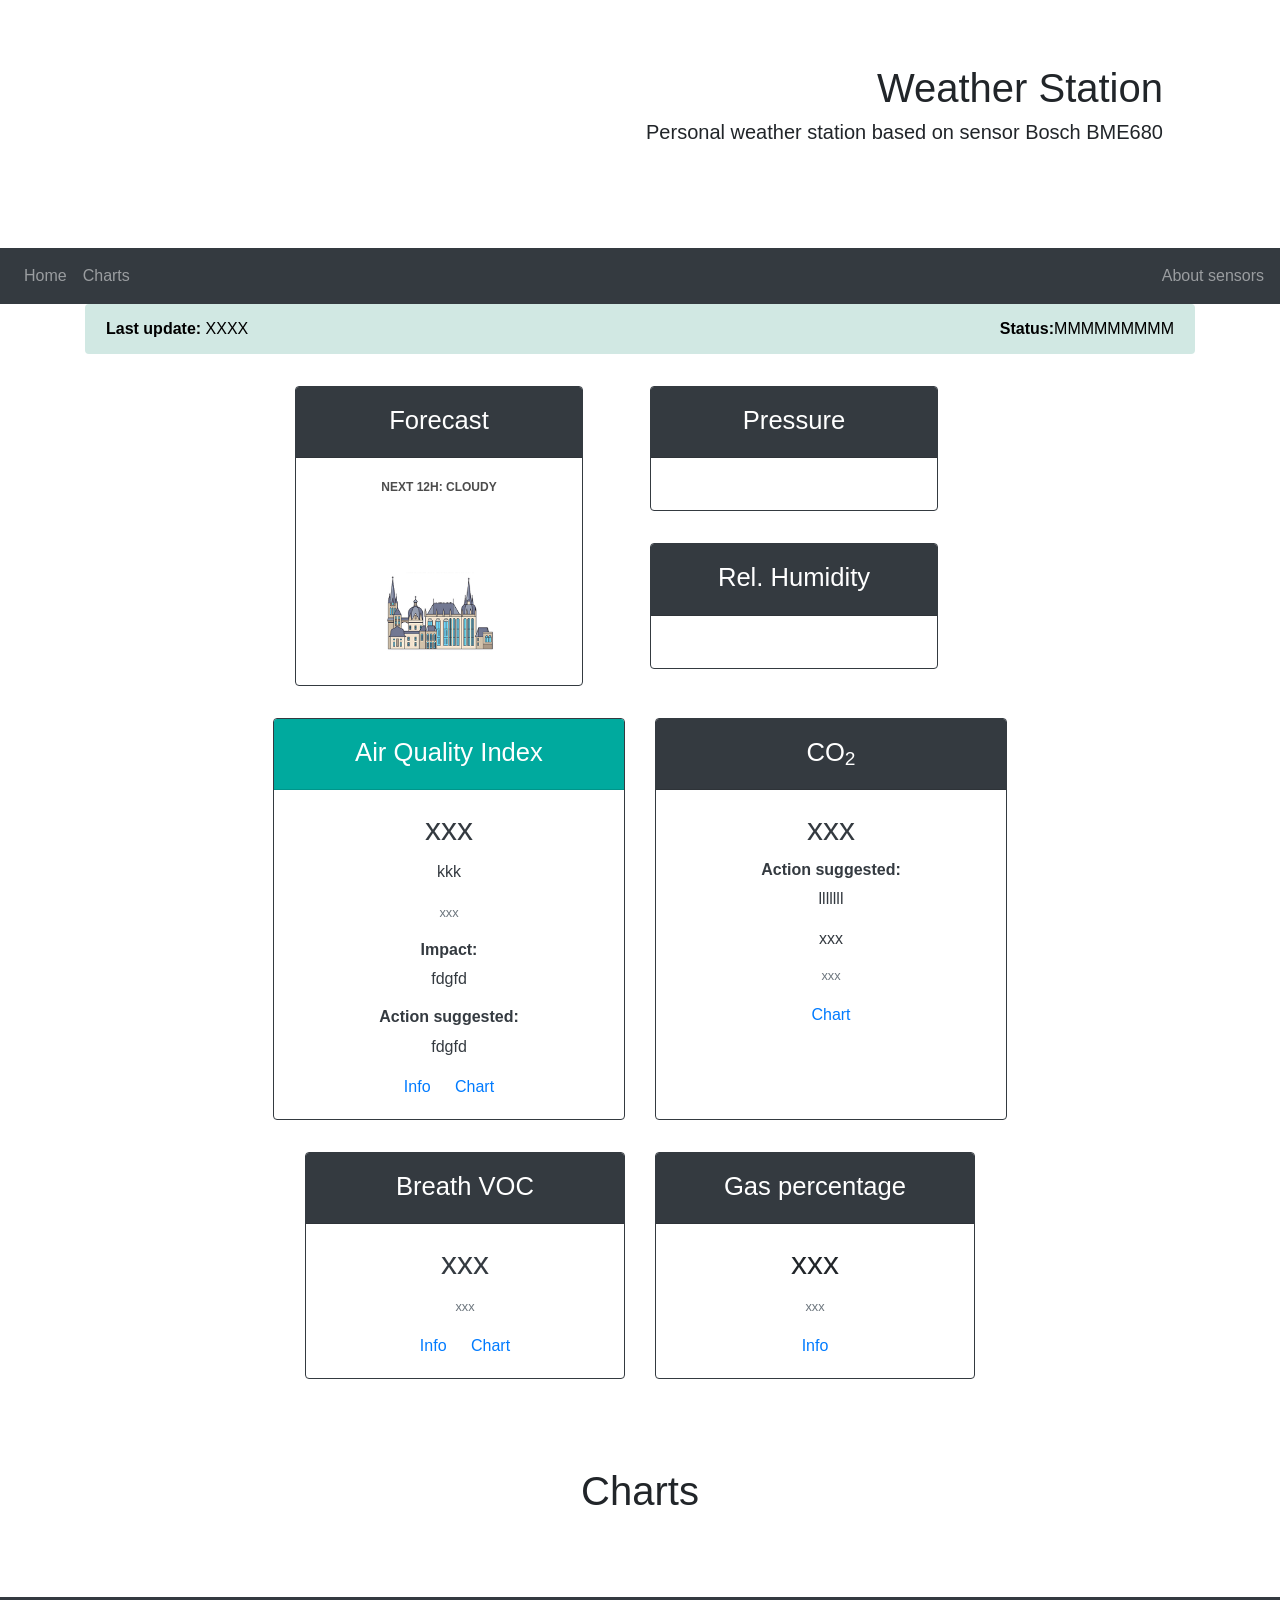
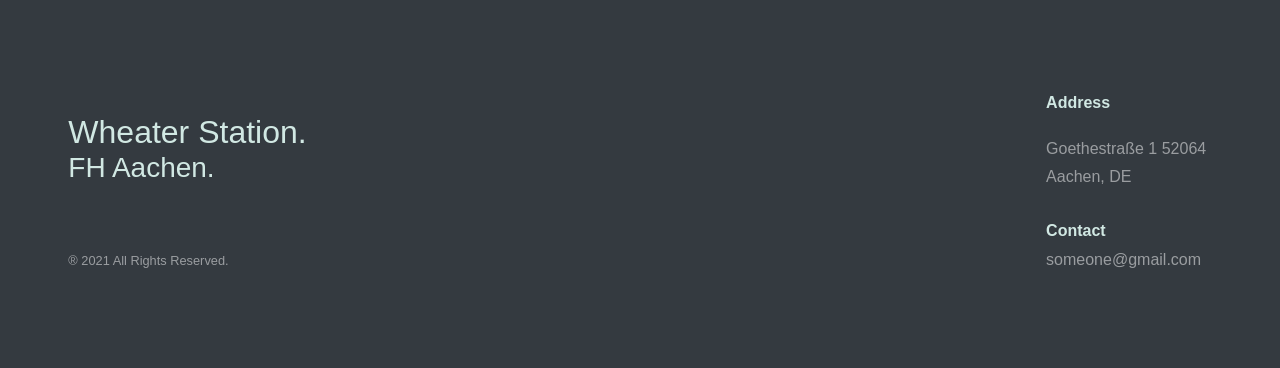
==== commit afcee8b5: "v1.2 Webserver, forecast added" ====
--- a/data/index.html
+++ b/data/index.html
@@ -6,6 +6,7 @@
   <meta charset="utf-8">
   <meta name="viewport" content="width=device-width, initial-scale=1">
   <link rel="stylesheet" href="bootstrap.min.css">
+  <link rel="stylesheet" href="blanqui.css">
   <script src="https://code.highcharts.com/highcharts.js"></script>
 </head>
 
@@ -131,6 +132,12 @@
 
   </div>
 
+
+
+
+
+
+
   <!-- ALERT BAR END -->
 
   <!-- QUITAR, EN LO QUE DESCUBRO COMO CAMBIAR EL COLOR -->
@@ -139,16 +146,39 @@
 
   <div class="container">
     <div class="col d-flex justify-content-center">
+
+<div class="card-columns mx-auto d-flex justify-content-center col-8">
+
+
+
       <div class="card-columns">
+
 
         <div class="card text-center border-dark mt-3 mb-3" style="max-width: 18rem;">
           <div class="card-header text-white bg-dark">
-            <h2> <small>Temperature</small></h2>
-          </div>
+            <h2> <small>Forecast</small></h2>
+          </div>
+
           <div class="card-body text-dark">
-            <h2 class="card-title" id="temp"></h2>
-          </div>
-        </div>
+            <div class="forecast">
+                Next 12H: Cloudy
+            </div>
+            <div class="temp">
+               <img src="https://s5.postimg.cc/yzcm7htyb/image.png" alt="" width="40">
+               <h2 id="temp">
+            </div>
+            <img src="aachen.png" alt="" width="120">
+            <!-- <h2 class="card-title" id="forecast"></h2> original -->
+            <h2 class="card-title"></h2>
+
+                    </div>
+          </div>
+
+
+
+
+
+
 
         <div class="card text-center border-dark mt-3 mb-3" style="max-width: 18rem;">
           <div class="card-header text-white bg-dark">
@@ -159,6 +189,8 @@
           </div>
         </div>
 
+
+
         <div class="card text-center border-dark mt-3 mb-3" style="max-width: 18rem;">
           <div class="card-header text-white bg-dark">
             <h2> <small>Rel. Humidity</small></h2>
@@ -167,9 +199,12 @@
             <h2 class="card-title" id="hum"></h2>
           </div>
         </div>
+
+</div>
+</div>
       </div>
     </div>
-  </div>
+
 
 
   <!-- tarjetas de iaq y co2 -->
@@ -178,8 +213,8 @@
       <div class="card-deck">
         <div class="card text-center border-dark mt-3 mb-3" style="min-width: 22rem;">
           <!-- <div class="card-header text-white bg-dark"> -->
-          <div class="card-header text-white" style="background-color: #00AA9E ;">
-            <h2> <small>Air Quality Index</small></h2>
+          <div id="dynamic_header" class="card-header text-white" style="background-color: #00AA9E ;">
+            <h2 id="dynamic_text"> <small>Air Quality Index</small></h2>
           </div>
           <div class="card-body text-dark">
             <h2 class="card-title" id="iaq_number">xxx</h2>
@@ -275,17 +310,23 @@
           </div>
         </div>
 
+
+        <!-- Empieza tarjeta de porcentaje de gas -->
         <div class="card text-center border-dark mt-3 mb-3" style="min-width: 20rem;">
           <div class="card-header text-white bg-dark">
             <h2> <small>Gas percentage</small></h2>
           </div>
-          <div class="card-body text-dark">
+          <div class="card-body">
             <h2 class="card-title" id="gaspercent">xxx</h2>
+            <!-- <p id="gaspercent"></p> -->
+            <!-- -- start radial progresss -- -->
+            <!-- -- end radial progresss -- -->
             <p><small class="text-muted" id="gaspercent_accuracy">xxx</small></p>
 
             <a href="#" class="card-link" data-toggle="modal" data-target="#myModalgas">Info</a>
           </div>
         </div>
+        <!-- termina tarjeta de porcentaje de gas -->
       </div>
     </div>
   </div>
@@ -460,7 +501,6 @@
         /* color: #989c9e !important */
         color: #D1E8E3 !important
       }
-
     </style>
 
     <footer>
@@ -475,14 +515,14 @@
               <!-- <h6 class="mb-3 mb-lg-4 bold-text "><b>Menu</b></h6>
               <ul class="list-unstyled">
                 <!-- <a class="nav-link" href="#gotocharts">Charts</a> -->
-                <!-- <li href="#webhome">Home</li>
+              <!-- <li href="#webhome">Home</li>
                 <li href="#gotocharts">Charts</li>
                 <li>About sensors</li>
               </ul> -->
             </div>
             <div class="col-xl-2 col-md-4 col-sm-4 col-12">
               <h6 class="mb-3 mb-lg-4 text-muted bold-text mt-sm-0 mt-5"><b>Address</b></h6>
-              <p class="mb-1">Goethestraße 1   52064</p>
+              <p class="mb-1">Goethestraße 1 52064</p>
               <p>Aachen, DE</p>
             </div>
           </div>
@@ -502,12 +542,7 @@
       </div>
     </footer>
   </div>
-
-
   <!-- Termina footer -->
-
-
-
 
   <!-- scripts -->
   <script src="jquery.min.js"></script>
@@ -596,7 +631,7 @@
     };
     xhttp.open("GET", "/temperature", true);
     xhttp.send();
-  }, 2000);
+  }, 3000);
 </script>
 
 
@@ -657,7 +692,7 @@
     };
     xhttp.open("GET", "/iaq", true);
     xhttp.send();
-  }, 2000);
+  }, 3000);
 </script>
 <!-- ********** end script second chart *********** -->
 
@@ -718,7 +753,7 @@
     };
     xhttp.open("GET", "/co2", true); //handler
     xhttp.send();
-  }, 2000);
+  }, 3000);
 </script>
 <!-- ***********end script third chart********** -->
 
@@ -777,7 +812,7 @@
     };
     xhttp.open("GET", "/breathvoc_h", true);
     xhttp.send();
-  }, 2000);
+  }, 3000);
 </script>
 <!-- ***********end script fourth chart********** -->
 <!-- ********** starts Script reception data*********** -->
@@ -786,13 +821,13 @@
     fetch('/info').then(function(response) {
       return response.json();
     }).then(function(array) {
-      console.log(array);
+      //console.log(array);
       var elem = document.querySelector('#temp');
       array[2] != 'nan' ? elem.innerHTML = array[0] + '°C' : elem.innerHTML = '---------';
+      elem = document.querySelector('#pres');
+      array[2] != 'nan' ? elem.innerHTML = array[1] + ' hPa' : elem.innerHTML = 'Fehler';
       elem = document.querySelector('#hum');
-      array[2] != 'nan' ? elem.innerHTML = array[1] + ' %' : elem.innerHTML = 'Fehler';
-      elem = document.querySelector('#pres');
-      array[2] != 'nan' ? elem.innerHTML = array[2] + ' hPa' : elem.innerHTML = '---------';
+      array[2] != 'nan' ? elem.innerHTML = array[2] + ' %' : elem.innerHTML = '---------';
       elem = document.querySelector('#hora');
       array[2] != 'nan' ? elem.innerHTML = array[3] : elem.innerHTML = '---------';
       elem = document.querySelector('#text_status');
@@ -823,6 +858,12 @@
       array[2] != 'nan' ? elem.innerHTML = array[16] : elem.innerHTML = '---------';
       elem = document.querySelector('#iaq_color');
       array[2] != 'nan' ? elem.innerHTML = array[17] : elem.innerHTML = '---------';
+      dynamic_header.style.backgroundColor = array[17];
+      if (array[17] == "#FEFB3B" || array[17] == "#80E335") {
+        dynamic_text.style.color = "black"
+      } else {
+        dynamic_text.style.color = "white"
+      }
       elem = document.querySelector('#iaq_quality');
       array[2] != 'nan' ? elem.innerHTML = array[18] : elem.innerHTML = '---------';
       // elem = document.querySelector('#textdummy');
@@ -830,7 +871,7 @@
     });
   }
   document.addEventListener('DOMContentLoaded', renew);
-  setInterval(renew, 1000)
+  setInterval(renew, 3000)
 </script>
 <!-- ********** end Script reception data*********** -->
 <!-- ********************* -->
--- a/data/blanqui.css
+++ b/data/blanqui.css
@@ -0,0 +1,34 @@
+
+
+body
+{
+  font-family: 'Roboto', sans-serif;
+  /*overflow: hidden;*/
+  /*background: #d22222;;*/
+}
+
+
+
+
+
+div.date
+{
+  font-size: 14px;
+  font-weight: bold;
+  color: rgba(0,0,0,0.5);
+}
+
+div.forecast
+{
+  font-size: 12px;
+  font-weight: bold;
+  text-align: center;
+  text-transform: uppercase;
+
+  color: rgba(0,0,0,0.7);
+}
+
+div.temp
+{
+  font-size: 45px;
+}
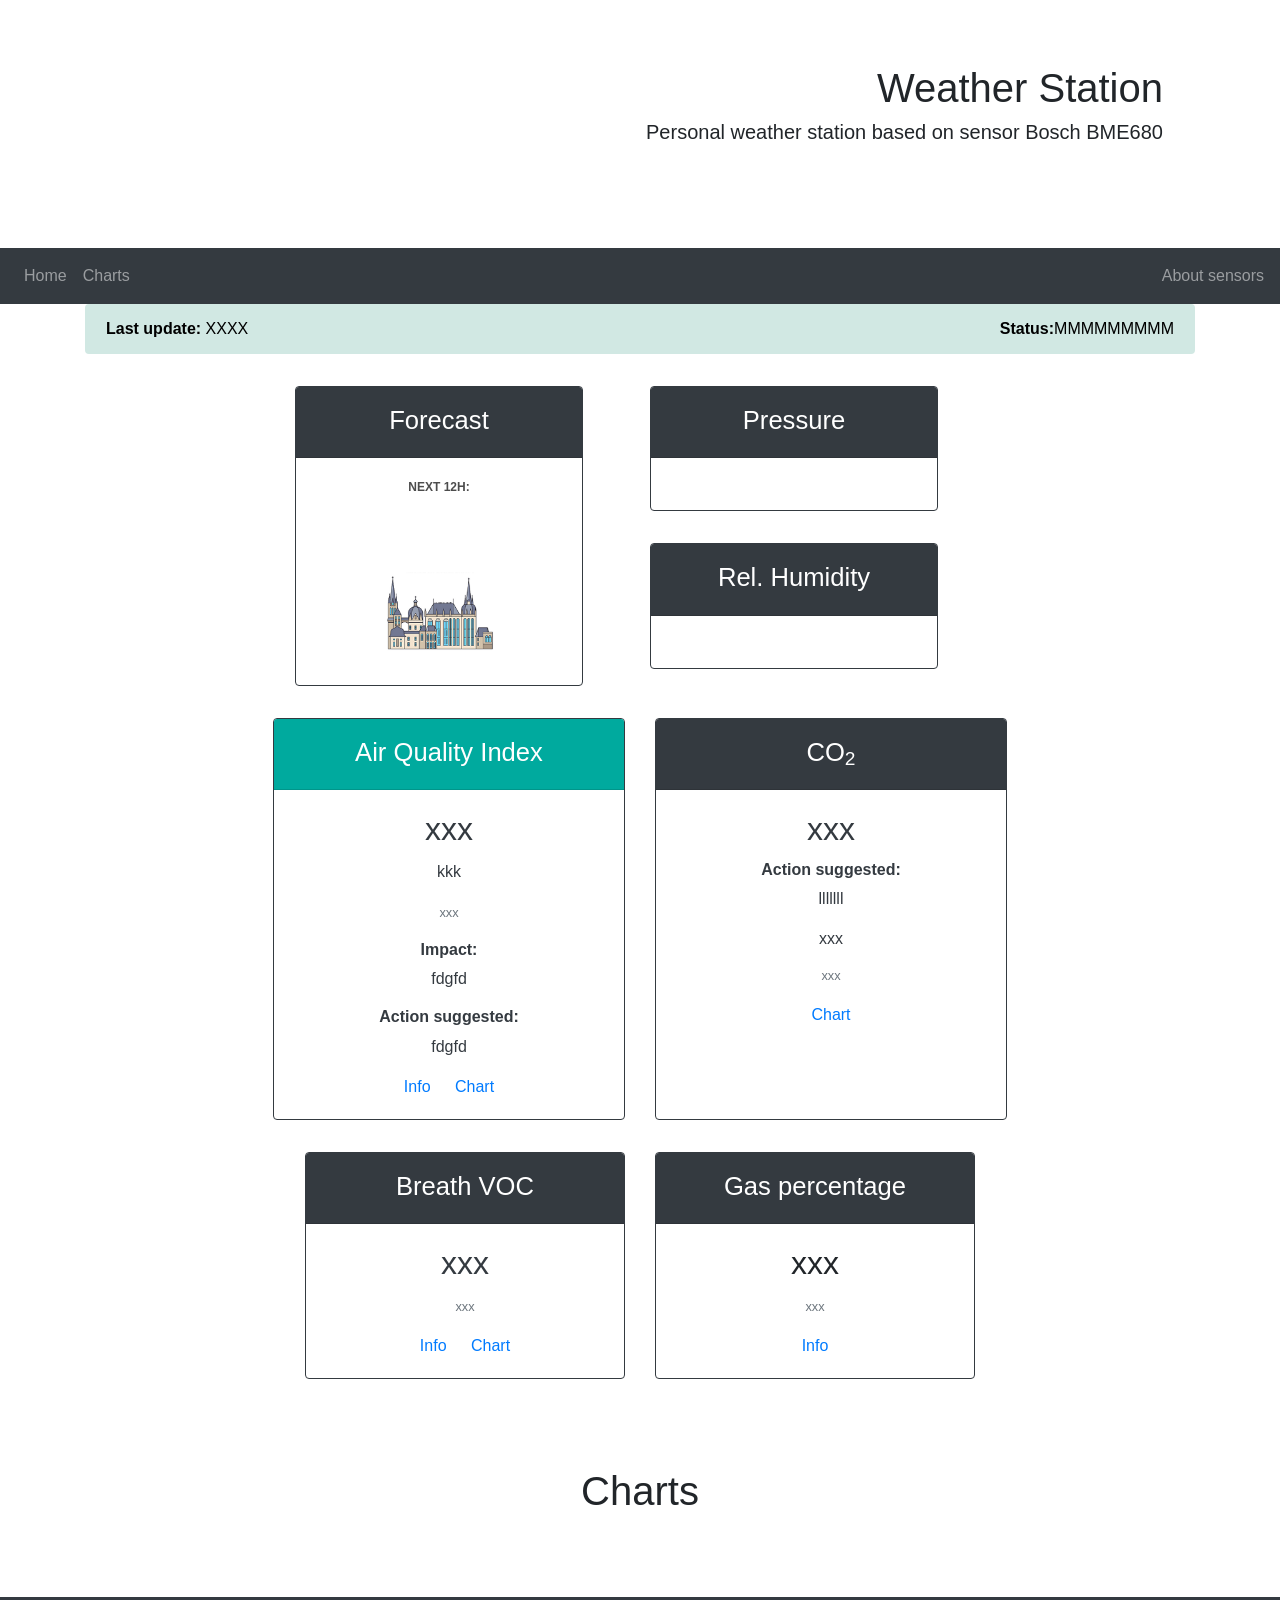
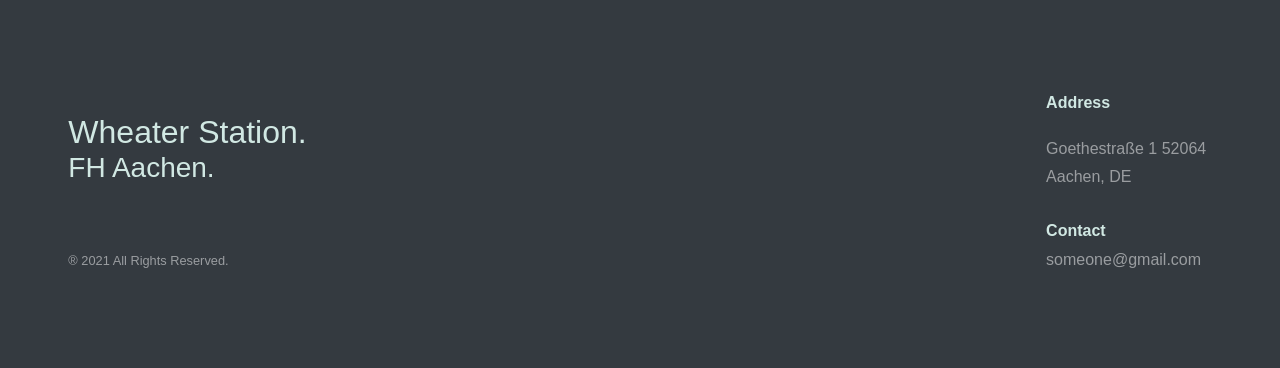
==== commit 75737f77: "webserver update" ====
--- a/data/index.html
+++ b/data/index.html
@@ -161,7 +161,7 @@
 
           <div class="card-body text-dark">
             <div class="forecast">
-                Next 12H: Cloudy
+                Next 12H: <span id="forecast">
             </div>
             <div class="temp">
                <img src="https://s5.postimg.cc/yzcm7htyb/image.png" alt="" width="40">
@@ -483,6 +483,11 @@
     </div>
   </div>
   <!-- Termina carousel -->
+
+
+<input type="hidden" id="textdummy">
+<!-- <p><small class="text-muted" id="textdummy">xxx</small></p> -->
+
 
   <!-- Empieza footer -->
   <div class="container-fluid pb-0 mb-0 justify-content-center text-light ">
@@ -866,6 +871,10 @@
       }
       elem = document.querySelector('#iaq_quality');
       array[2] != 'nan' ? elem.innerHTML = array[18] : elem.innerHTML = '---------';
+      elem = document.querySelector('#forecast');
+      array[2] != 'nan' ? elem.innerHTML = array[19] : elem.innerHTML = '---------';
+      elem = document.querySelector('#textdummy');
+      array[2] != 'nan' ? elem.innerHTML = array[20] : elem.innerHTML = '---------';
       // elem = document.querySelector('#textdummy');
       // array[2] != 'nan' ? elem.innerHTML = 'D'+ array[19] : elem.innerHTML = '---------';
     });
